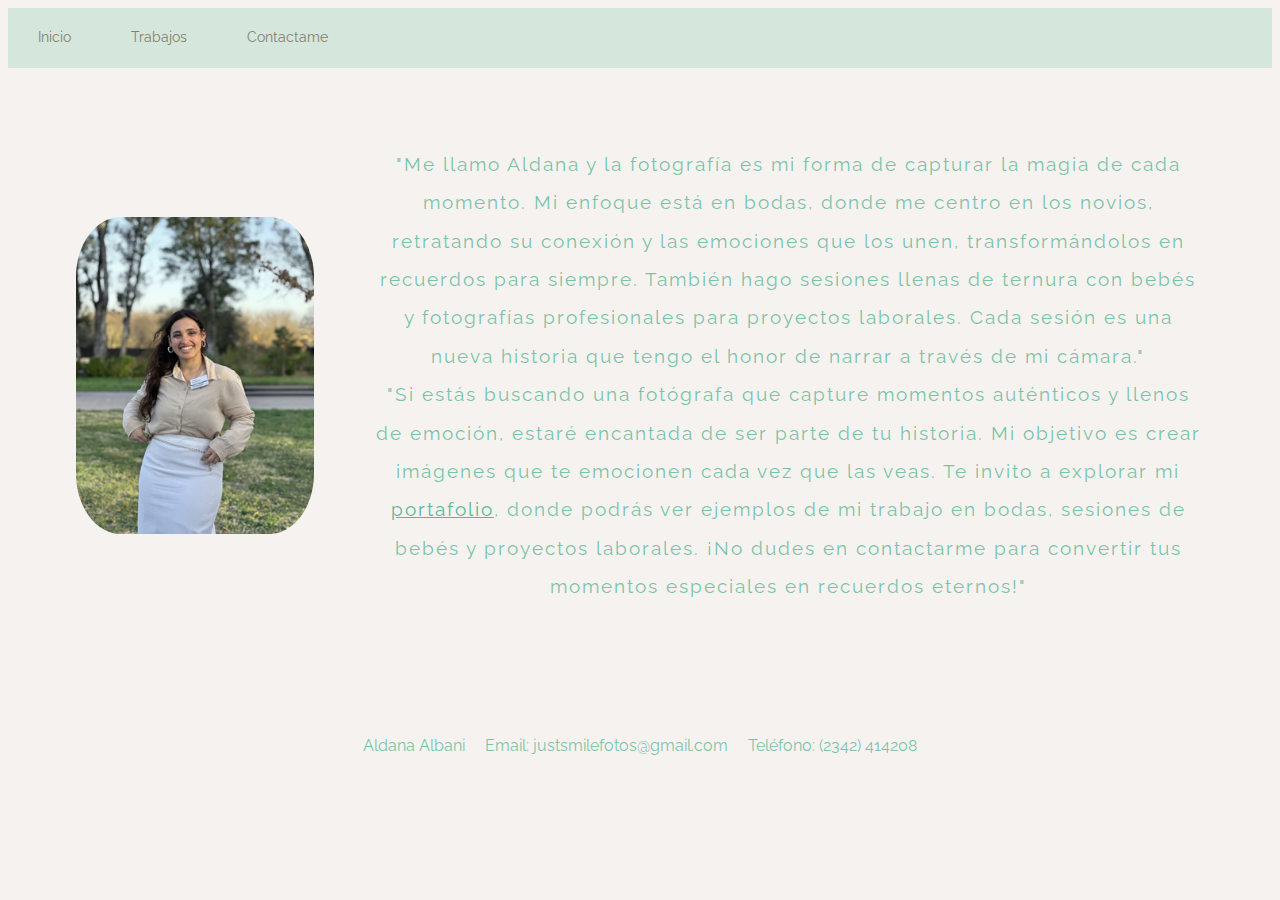
==== index.html @ 03b1e70a "mover archivos a carpeta original" ====
<!DOCTYPE html>
<html lang="es">

<head>
    <link rel="preconnect" href="https://fonts.googleapis.com">
    <link rel="preconnect" href="https://fonts.gstatic.com" crossorigin>
    <link href="https://fonts.googleapis.com/css2?family=Raleway:ital,wght@0,100..900;1,100..900&display=swap" rel="stylesheet">
    <link href="https://fonts.googleapis.com/css2?family=Dancing+Script:wght@400..700&display=swap" rel="stylesheet">
    <link rel="stylesheet" href="https://cdnjs.cloudflare.com/ajax/libs/font-awesome/4.7.0/css/font-awesome.min.css">
    <meta charset="UTF-8">
    <meta name="viewport" content="width=device-width, initial-scale=1.0">
    <link rel="stylesheet" href="/index.css">
    <script src="/index.js"></script>
    <title>Aldana Albani</title>
</head>

<body>
    
        <nav class="topnav" id="myTopnav">
            <a href="index.html">Inicio</a>
            <a href="trabajos.html">Trabajos</a>
            <a href="contacto.html">Contactame</a>
            <a href="javascript:void(0);" class="icon" onclick="cerrarnav()">
                <i class="fa fa-bars"> Menu </i>
            </a>
        </nav>
    
    <main>
       
        <div class="presentacion">
                <img src="/public/imagenes/presentacion.jpg" alt="Foto de Aldana Albani" class="imagen">
                <p>"Me llamo Aldana y la fotografía es mi forma de capturar la magia de cada momento.
                Mi enfoque está en bodas, donde me centro en los novios, retratando su conexión y
                las emociones que los unen, transformándolos en recuerdos para siempre.
                También hago sesiones llenas de ternura con bebés y fotografías profesionales para proyectos laborales.
                Cada sesión es una nueva historia que tengo el honor de narrar a través de mi cámara."<br>
                "Si estás buscando una fotógrafa que capture momentos auténticos y llenos de emoción, estaré
                    encantada de ser parte de tu historia.
                    Mi objetivo es crear imágenes que te emocionen cada vez que las veas. Te invito a explorar mi
                    <a href="/public/trabajos.html">portafolio</a>, donde podrás ver ejemplos de mi trabajo en bodas, sesiones de bebés y proyectos laborales. ¡No dudes
                    en contactarme para convertir
                    tus momentos especiales en recuerdos eternos!"</p>
                
            
        </div>
        
        <div class="contacto">
            <p>Aldana Albani </p>
            <p>Email: justsmilefotos@gmail.com</p>
            <p>Teléfono: (2342) 414208 </p>
        </div>
    </main>
</body>

</html>
---- index.css ----
* {
    box-sizing: border-box;
}
.topnav {
    background-color: rgba(46, 169, 130, 0.160);
    overflow: hidden;
    height: 60px;
    margin: 0;
    padding: 0;
    font-family: "Raleway", sans-serif;
   
}

.topnav a {
    float: left;
    display: block;
    color: #84806e;
    text-align: center;
    padding: 21px 30px;
    text-decoration: none;
    font-size: 14px;

}

/*cambiar color cuando se pasa por ensima*/
.topnav a:hover {
    background-color: white;
    color: rgba(46, 169, 128, 0.430);
}

/* cambiar el color en la pagina activa*/
.topnav a.active { 
    background-color: rgba(52, 133, 105, 0.156);
    color: white;
}

/*esconder el enlace de abrir y cerrar para pantallas chicas*/
.topnav .icon{
    display: none;
}

/* When the screen is less than 600 pixels wide, hide all links, except for the first one ("Home"). Show the link that contains should open and close the topnav (.icon) */
@media screen and (max-width: 600px) {
    .topnav a:not(:first-child) {display: none;}
    .topnav a.icon {
      float: right;
      display: block;
    }
  }

/* The "responsive" class is added to the topnav with JavaScript when the user clicks on the icon. This class makes the topnav look good on small screens (display the links vertically instead of horizontally) */
@media screen and (max-width: 600px) {
    .topnav.responsive {position: relative;}
    .topnav.responsive a.icon {
      position: absolute;
      right: 0;
      top: 0;
    }
    .topnav.responsive a {
      float: none;
      display: block;
      text-align: right;
    }
  }

/*estilo pagina*/

body {
    background-color: #f5f1ede4;
}


.presentacion {
    display: flex;
    flex-direction: row;
    justify-content: space-around;
    align-items: center;
    padding: 4em 2em;
    text-align: center;
    color: rgba(46, 169, 128, 0.649);
    font-size: 1.2em;
    font-family: "Raleway", sans-serif;
    line-height: 2;
    letter-spacing: 2px;
    margin: 0 auto;

}

.presentacion img{
    max-width: 20%;
    margin: 0 auto;
    border-radius: 19%;
   
}

.presentacion p {
    max-width: 70%;
    margin: 0 auto;
}

.presentacion a {
    color: rgba(46, 169, 128, 0.8);
    text-decoration: underline;
    transition: color 0.3s ease;
}

.contacto {
    display: flex;
    flex-direction: row;
    align-items: center;
    justify-content: center;
    text-align: center;
    padding: 2em 2em;
    color: rgba(46, 169, 128, 0.649);
    font-size: 1em;
    font-family: "Raleway", sans-serif;
    line-height: 2;
    margin: 0;
}

.contacto p {
    padding: 0 10px;
}

/* Media query para pantallas pequeñas (móviles) */
@media (max-width: 768px) {
    .presentacion {
      display: block; /* Cambia el diseño a bloque */
      text-align: center; /* Centra el contenido */
    }
  
    .imagen {
      margin-right: 0; /* Elimina el margen a la derecha */
      margin-bottom: 10px; /* Añade margen inferior entre imagen y texto */
    }
  }
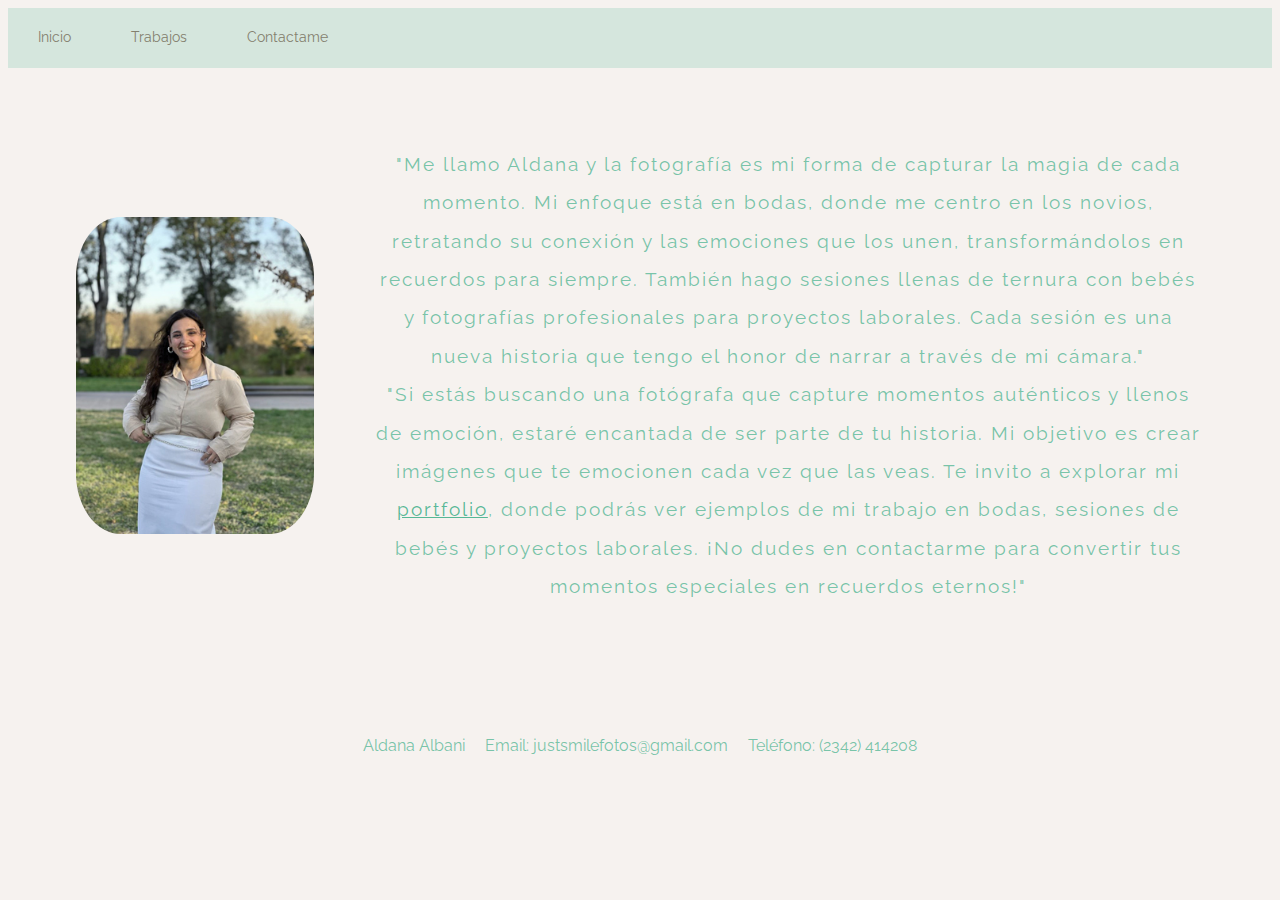
==== commit d86747af: "editar nombres fotos" ====
--- a/index.html
+++ b/index.html
@@ -37,7 +37,7 @@
                 "Si estás buscando una fotógrafa que capture momentos auténticos y llenos de emoción, estaré
                     encantada de ser parte de tu historia.
                     Mi objetivo es crear imágenes que te emocionen cada vez que las veas. Te invito a explorar mi
-                    <a href="/public/trabajos.html">portafolio</a>, donde podrás ver ejemplos de mi trabajo en bodas, sesiones de bebés y proyectos laborales. ¡No dudes
+                    <a href="/public/trabajos.html">portfolio</a>, donde podrás ver ejemplos de mi trabajo en bodas, sesiones de bebés y proyectos laborales. ¡No dudes
                     en contactarme para convertir
                     tus momentos especiales en recuerdos eternos!"</p>
                 
